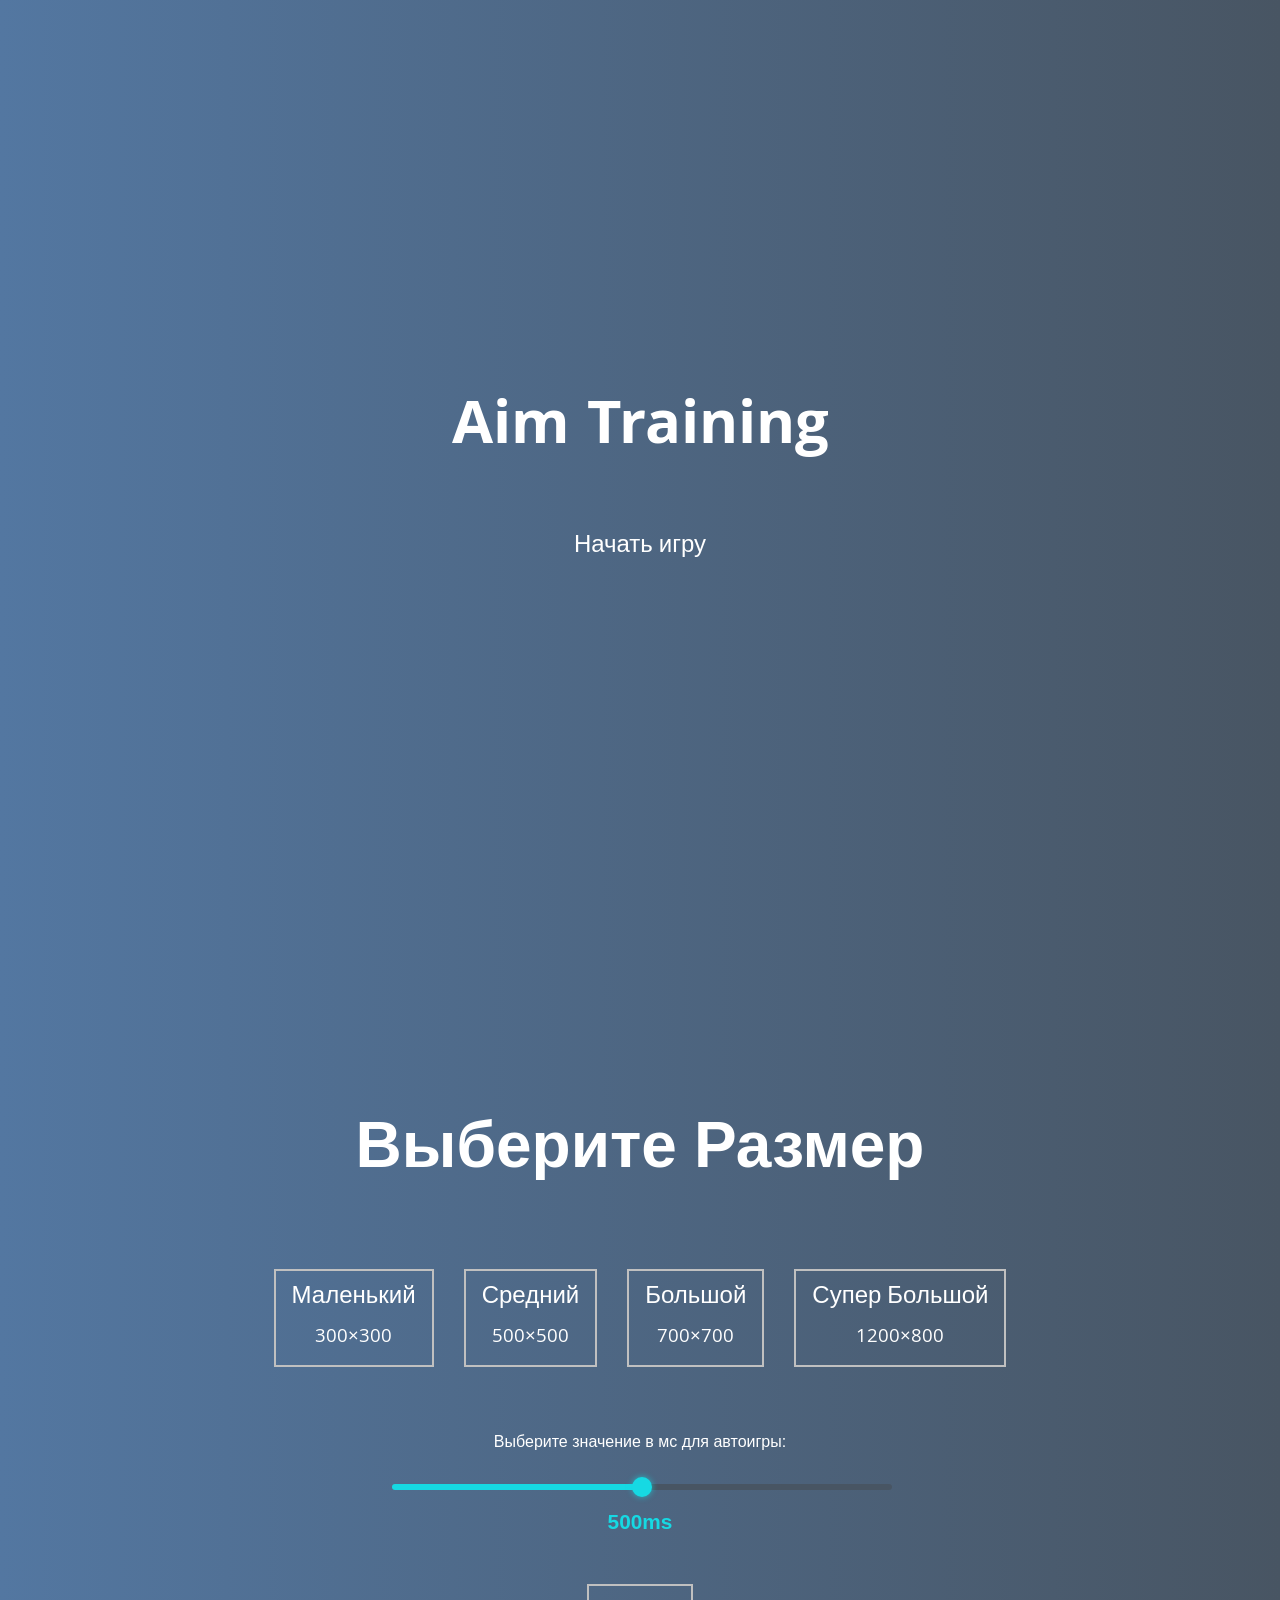
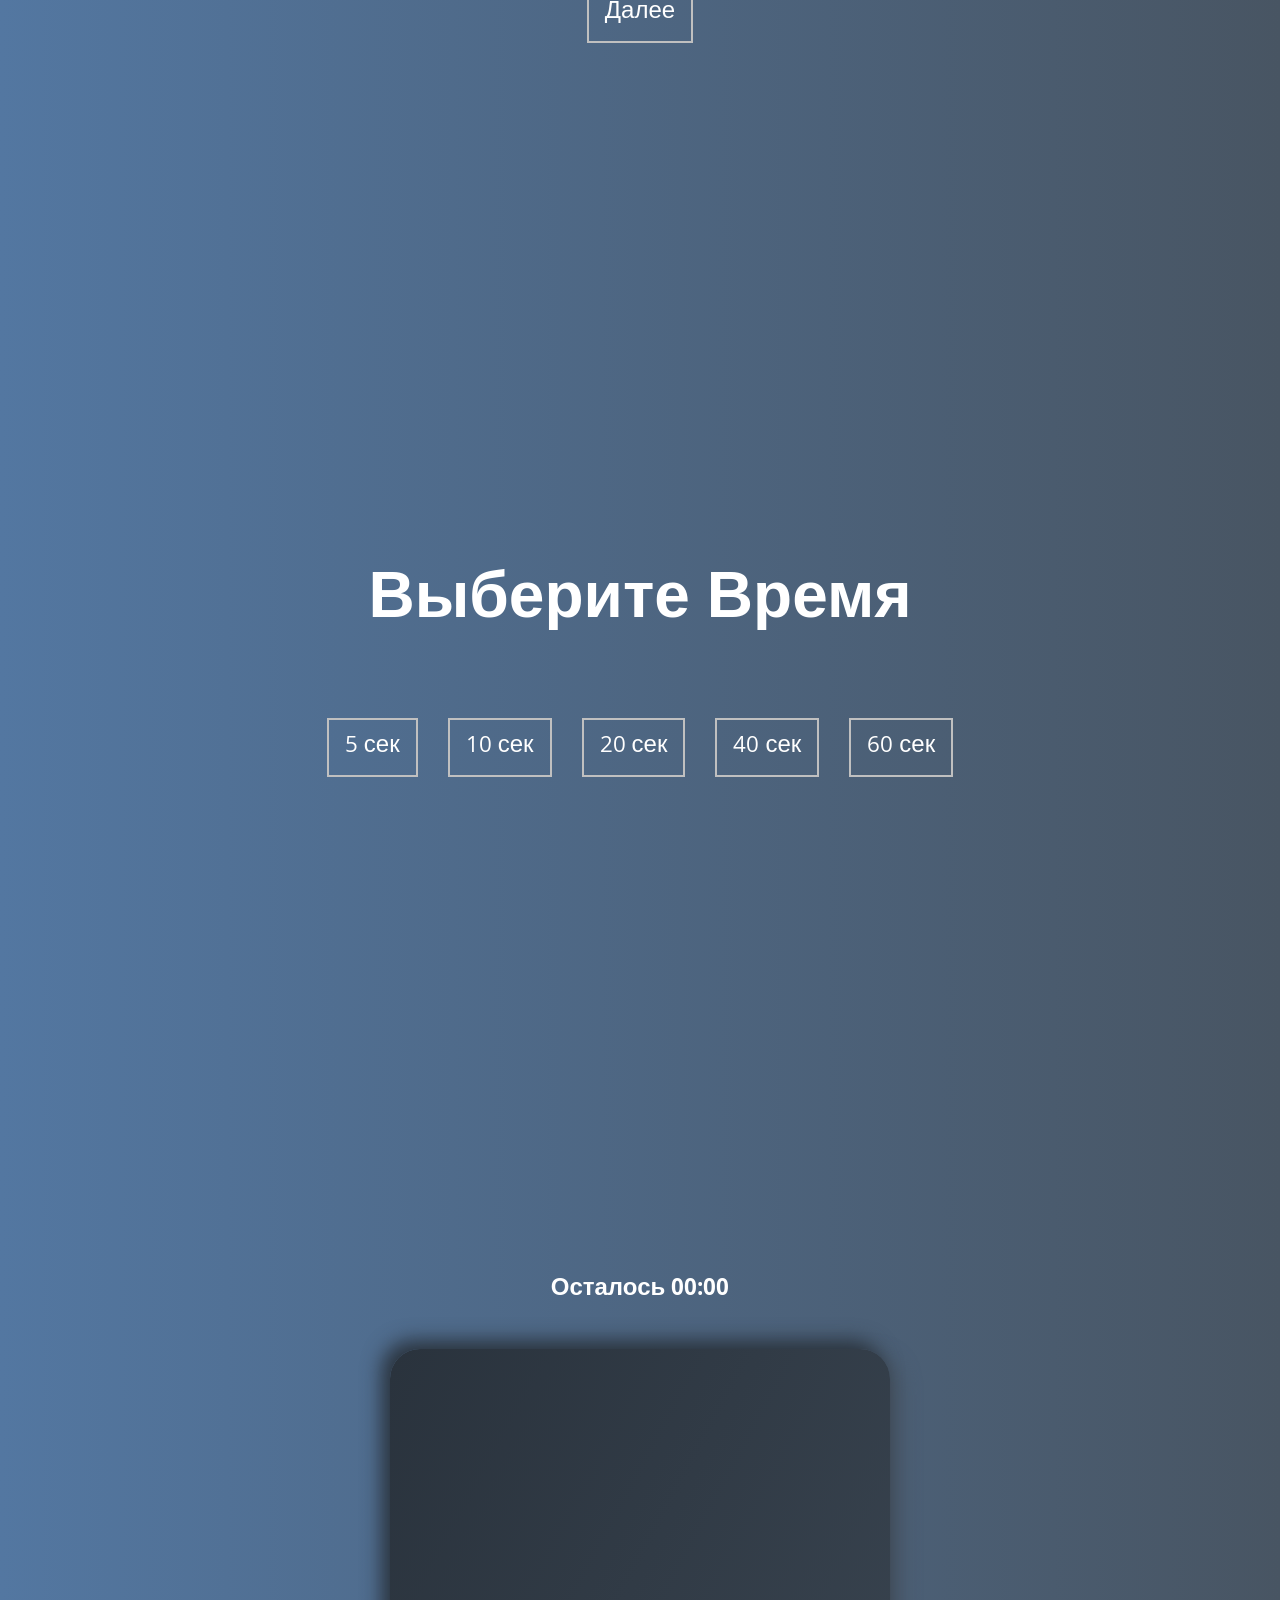
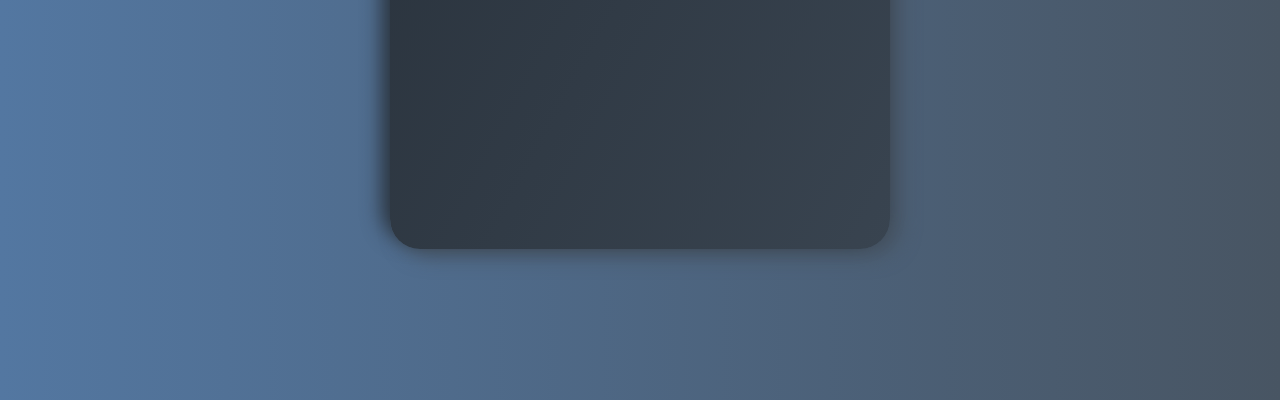
==== index.html @ f598f3a7 "create new project aim game" ====
<!DOCTYPE html>
<html lang="ru">
    <head>
        <meta charset="UTF-8">
        <meta name="viewport" content="width=device-width, initial-scale=1.0">
        <title>Game | Aim Training</title>
        <link rel="stylesheet" href="./css/main.css">
    </head>
    <body>
        <main class="main">

            <section class="screen">
                <h1 class="title_1">Aim Training</h1>
                <a href="#" class="link-start" id="start">Начать игру</a>
            </section>

            <section class="screen">
                <h1 class="title_1">Выберите Размер</h1>
                <ul class="list-time" id="size_list">
                    <li><button class="btn-size" data-width="300" data-height="300">Маленький<br><small>300×300</small></button></li>
                    <li><button class="btn-size" data-width="500" data-height="500">Средний<br><small>500×500</small></button></li>
                    <li><button class="btn-size" data-width="700" data-height="700">Большой<br><small>700×700</small></button></li>
                    <li><button class="btn-size" data-width="1200" data-height="800">Супер Большой<br><small>1200×800</small></button></li>
                </ul>
                <div class="range-container">
                    <label for="range-input">Выберите значение в мс для автоигры:</label>
                    <div>
                        <input class="range-inpt" type="range" id="range-input" min="0" max="1000" value="500">
                        <span class="range-val" id="range-value">500ms</span>
                    </div>
                </div>
                <button class="btn-next" id="btn_next">Далее</button>
            </section>

            <section class="screen">
                <h1 class="title_1">Выберите Время</h1>
                <ul class="list-time" id="time_list">
                    <li><button class="btn-time" data-time="5">5 сек</button></li>
                    <li><button class="btn-time" data-time="10">10 сек</button></li>
                    <li><button class="btn-time" data-time="20">20 сек</button></li>
                    <li><button class="btn-time" data-time="40">40 сек</button></li>
                    <li><button class="btn-time" data-time="60">60 сек</button></li>
                </ul>
            </section>

            <section class="screen">
                <div class="game-header">
                    <h2>Осталось <span id="time">00:00</span></h2>
                </div>
                <div class="board" id="board"></div>
            </section>

        </main>
        <script src="./js/main.js" type="module"></script>
    </body>
</html>
---- css/main.css ----
@import url("https://fonts.googleapis.com/css?family=Khula&display=swap");
* {
  box-sizing: border-box;
}

body {
  color: #fff;
  font-family: "Khula", sans-serif;
  height: 100vh;
  overflow: hidden;
  margin: 0;
  text-align: center;
}

a {
  color: #fff;
  text-decoration: none;
}

a:hover {
  color: #16D9E3;
}

.link-start {
  font-size: 1.5rem;
}

h1 {
  line-height: 1.4;
  font-size: 4rem;
}

.screen {
  display: flex;
  flex-direction: column;
  align-items: center;
  justify-content: center;
  height: 100vh;
  width: 100vw;
  padding: 20px;
  transition: margin 0.5s ease-out;
  background: linear-gradient(90deg, #5377a1 0%, #485563 100%);
}

.screen.up {
  margin-top: -100vh;
}

.list-time {
  display: flex;
  flex-wrap: wrap;
  justify-content: center;
  gap: 30px;
  list-style: none;
  padding: 0;
}

.btn-time,
.btn-next {
  background-color: transparent;
  border: 2px solid #C0C0C0;
  color: #fff;
  cursor: pointer;
  font-family: inherit;
  padding: 0.5rem 1rem;
  font-size: 1.5rem;
  transition: 0.3s all;
}

.btn-time:hover,
.btn-next:hover {
  border: 2px solid #1f7b80;
  color: #184f52;
  background-color: #b1ceca;
}

.btn-size {
  background-color: transparent;
  border: 2px solid #C0C0C0;
  color: #fff;
  cursor: pointer;
  font-family: inherit;
  padding: 0.5rem 1rem;
  font-size: 1.5rem;
  transition: 0.3s all;
}

.btn-size:hover,
.btn-size_active {
  border: 2px solid #1f7b80;
  color: #184f52;
  background-color: #b1ceca;
}

.hide {
  opacity: 0;
}

.primary {
  color: #16D9E3;
}

.game-header {
  display: flex;
  gap: 60px;
  margin-bottom: 20px;
}

.board {
  position: relative;
  background: linear-gradient(118.38deg, #29323C -4.6%, #485563 200.44%);
  box-shadow: -8px -8px 20px #2A333D, 10px 7px 20px #475462;
  border-radius: 30px;
  overflow: hidden;
  transition: width 0.3s ease, height 0.3s ease;
  width: 500px;
  height: 500px;
}

.circle {
  background: linear-gradient(90deg, #16D9E3 0%, #30C7EC 47%, #46AEF7 100%);
  position: absolute;
  border-radius: 50%;
  cursor: pointer;
}

.range-container {
  font-family: sans-serif;
  display: flex;
  flex-direction: column;
  align-items: center;
  gap: 25px;
  width: 500px;
  margin: 50px 0;
}

.range-val {
  font-weight: bold;
  font-size: 1.3rem;
  color: #16D9E3;
}

.range-container div {
  width: 100%;
}

.range-inpt {
  width: 100%;
  margin-bottom: 20px;
  -webkit-appearance: none;
  appearance: none;
  height: 6px;
  border-radius: 3px;
  background: linear-gradient(to right, #16D9E3 0%, #16D9E3 50%, #485563 50%, #485563 100%);
  outline: none;
  cursor: pointer;
}

.range-inpt::-webkit-slider-thumb {
  -webkit-appearance: none;
  appearance: none;
  width: 20px;
  height: 20px;
  border-radius: 50%;
  background: #16D9E3;
  box-shadow: 0 0 6px rgba(22, 217, 227, 0.7);
  cursor: pointer;
  transition: background 0.2s;
}

.range-inpt::-webkit-slider-thumb:hover {
  background: #30C7EC;
}

.range-inpt::-moz-range-thumb {
  width: 20px;
  height: 20px;
  border-radius: 50%;
  background: #16D9E3;
  box-shadow: 0 0 6px rgba(22, 217, 227, 0.7);
  cursor: pointer;
  border: none;
}

.range-inpt::-moz-range-track {
  height: 6px;
  border-radius: 3px;
  background: #485563;
}/*# sourceMappingURL=main.css.map */
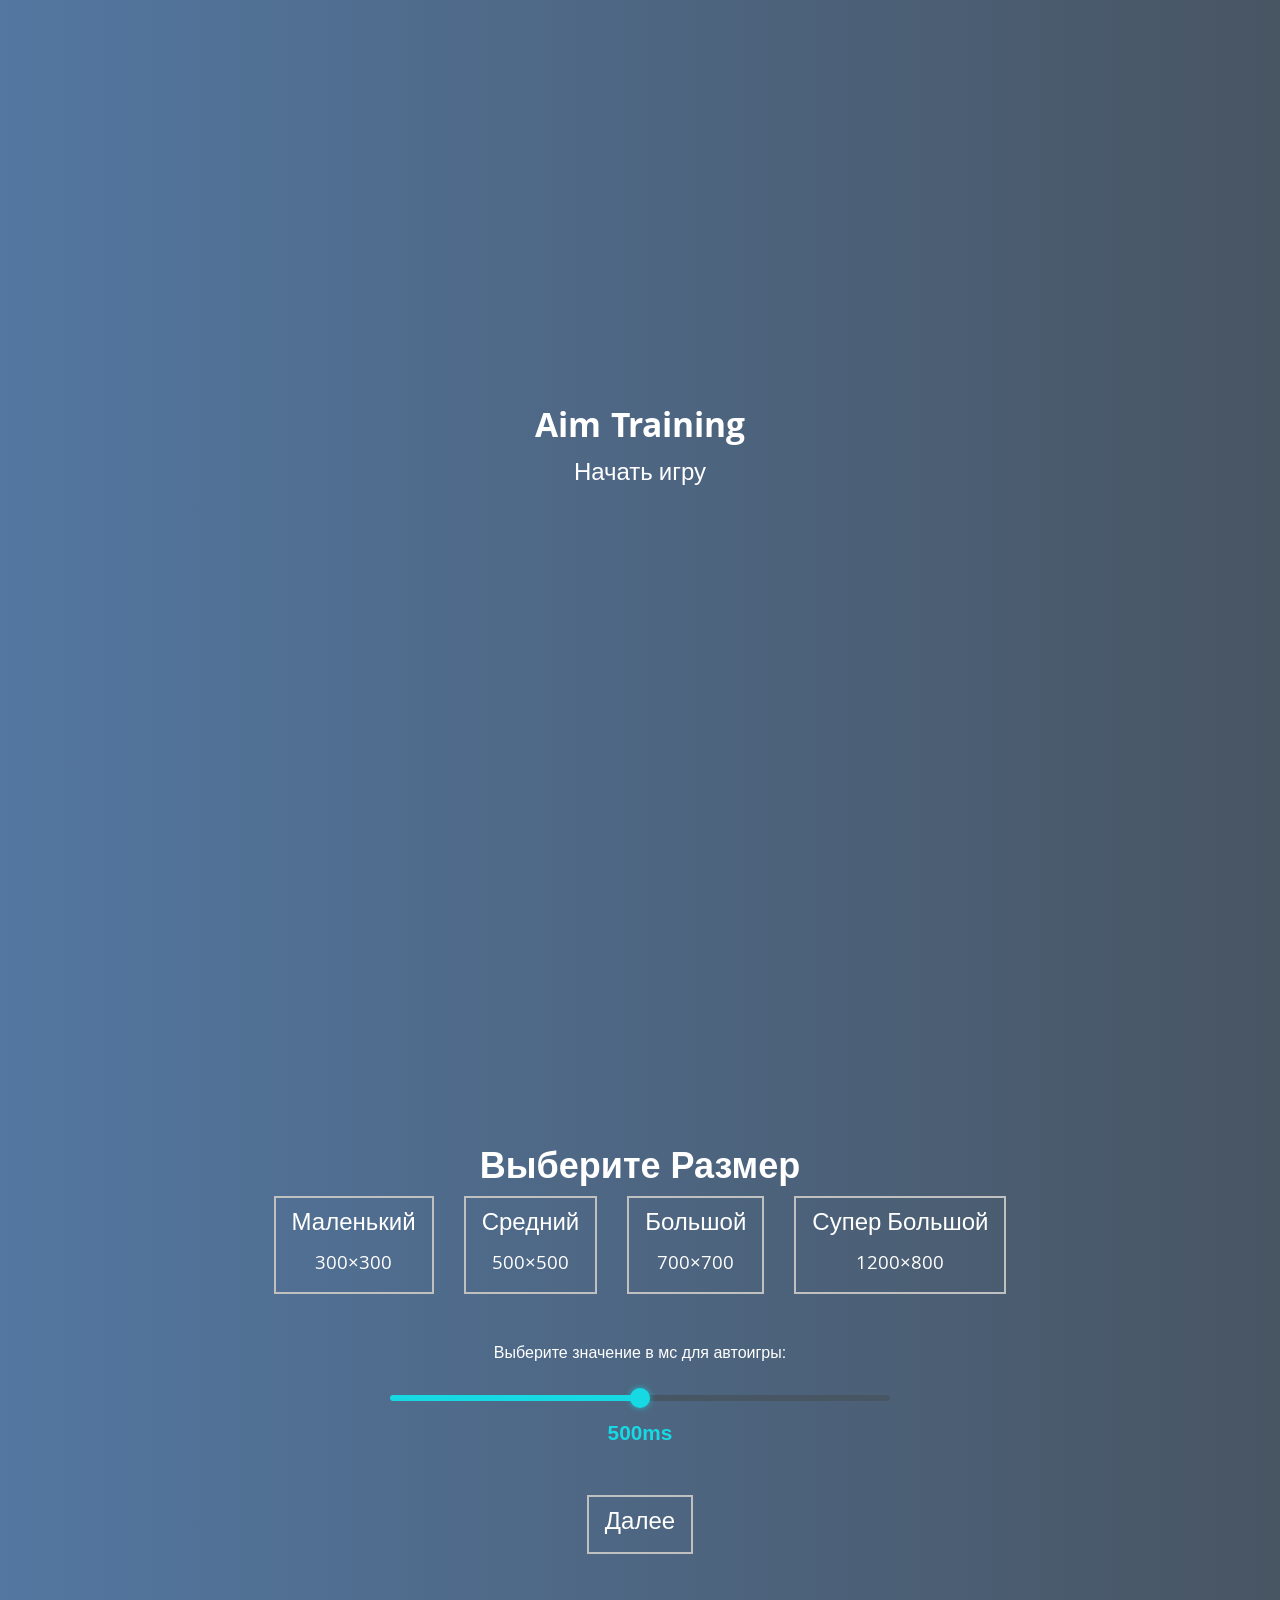
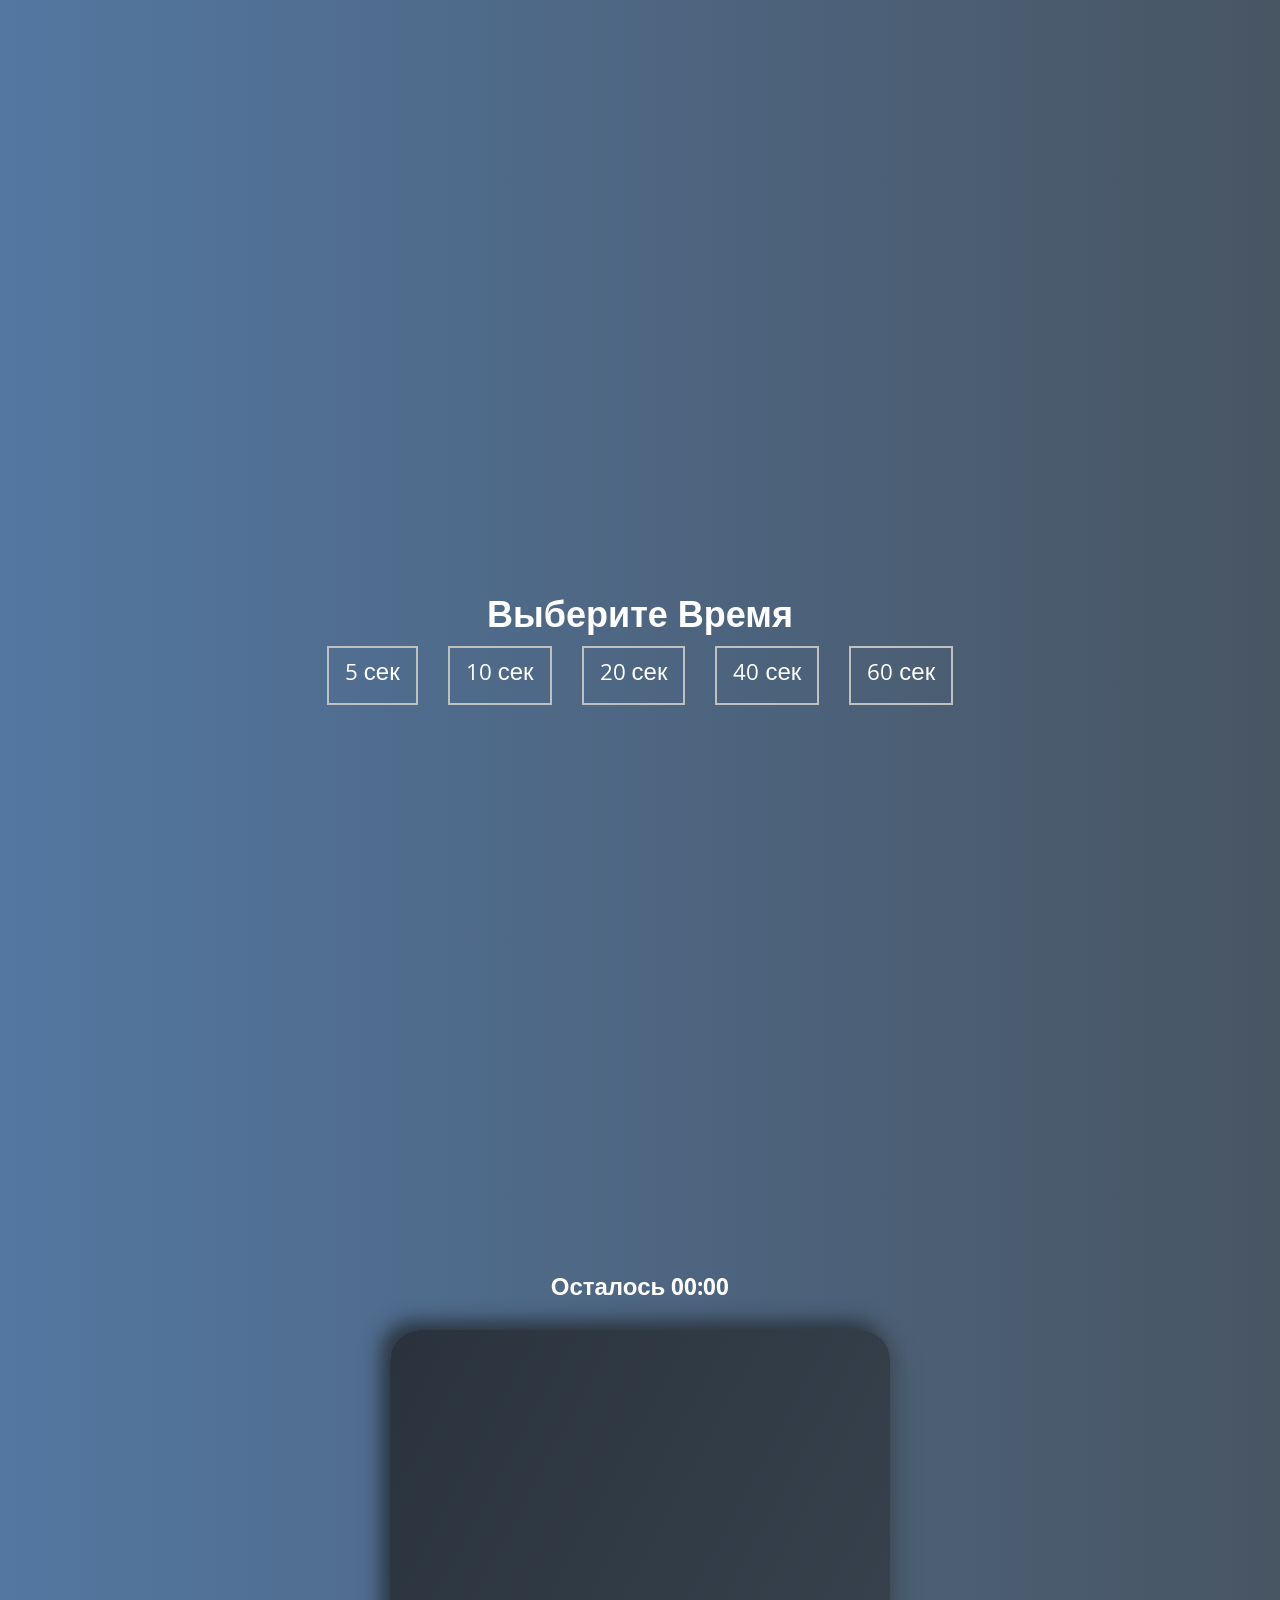
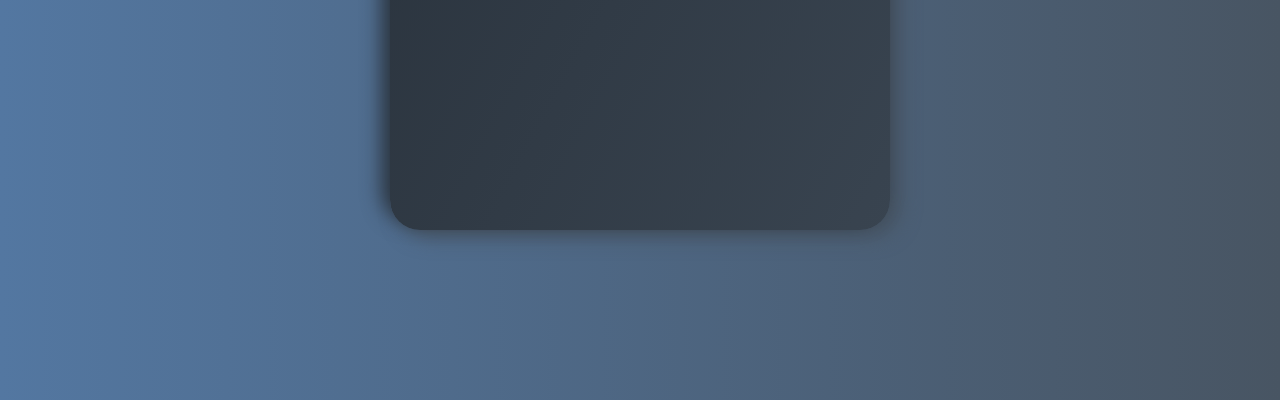
==== commit 4734a328: "Add new block Results and create file results_list.js" ====
--- a/index.html
+++ b/index.html
@@ -47,7 +47,8 @@
                 <div class="game-header">
                     <h2>Осталось <span id="time">00:00</span></h2>
                 </div>
-                <div class="board" id="board"></div>
+                <div class="board" id="board">
+                </div>
             </section>
 
         </main>
--- a/css/main.css
+++ b/css/main.css
@@ -1,6 +1,7 @@
 @import url("https://fonts.googleapis.com/css?family=Khula&display=swap");
 * {
   box-sizing: border-box;
+  margin: 0;
 }
 
 body {
@@ -28,6 +29,15 @@
 h1 {
   line-height: 1.4;
   font-size: 4rem;
+}
+
+.title_1 {
+  font-size: 36px;
+}
+
+.header {
+  padding: 30px 0;
+  background: linear-gradient(90deg, #415d7e 0%, #2b333b 100%);
 }
 
 .screen {
@@ -186,4 +196,38 @@
   height: 6px;
   border-radius: 3px;
   background: #485563;
+}
+
+.btn-results,
+.btn-restart {
+  padding: 8px 22px;
+  background: #718ba4;
+  font-size: 17px;
+  color: #fff;
+  letter-spacing: 0.6px;
+  border: none;
+  border-radius: 10px;
+  max-width: 230px;
+}
+
+.board {
+  display: flex;
+  flex-direction: column;
+  gap: 28px;
+  align-items: center;
+  justify-content: center;
+}
+
+.results__list {
+  list-style: none;
+  padding-left: 0;
+  width: 600px;
+  margin-bottom: 40px;
+}
+
+.results__item {
+  display: flex;
+  justify-content: space-between;
+  border: 1px solid #fff;
+  padding: 5px 10px;
 }/*# sourceMappingURL=main.css.map */
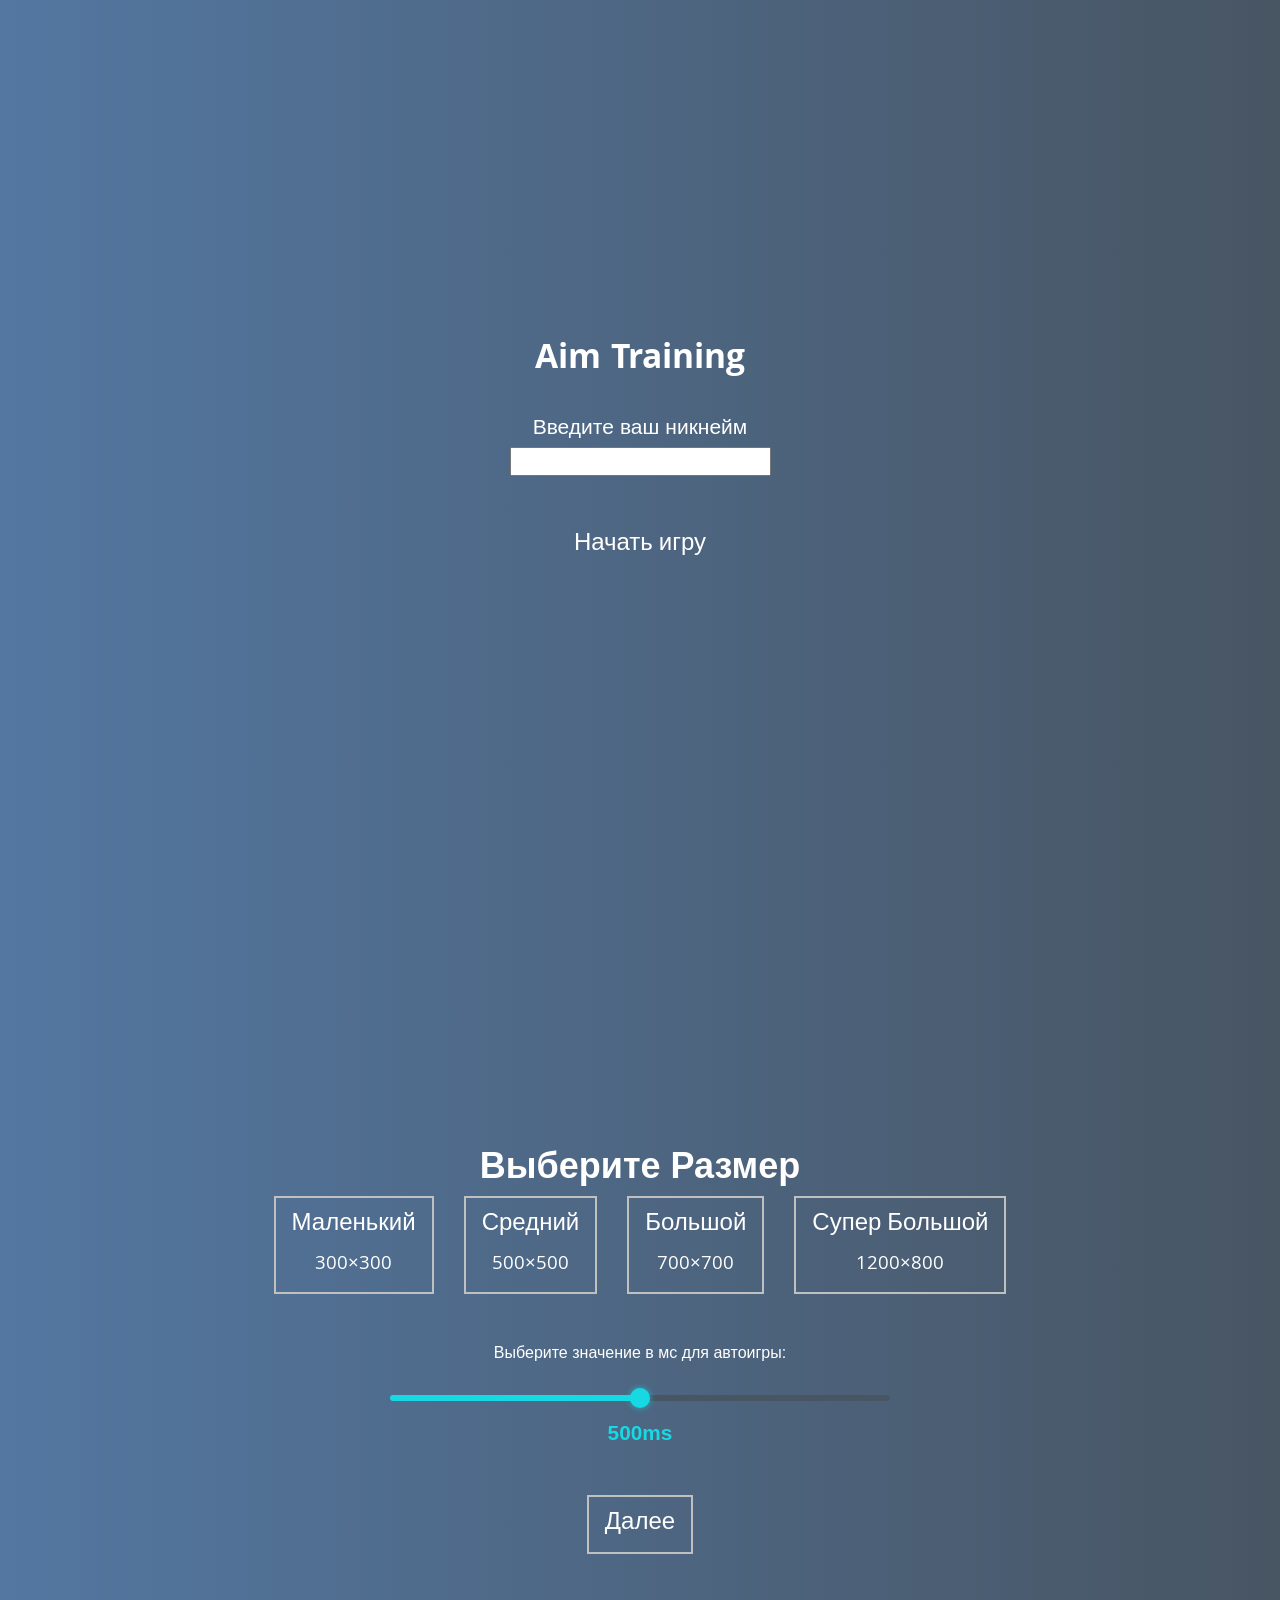
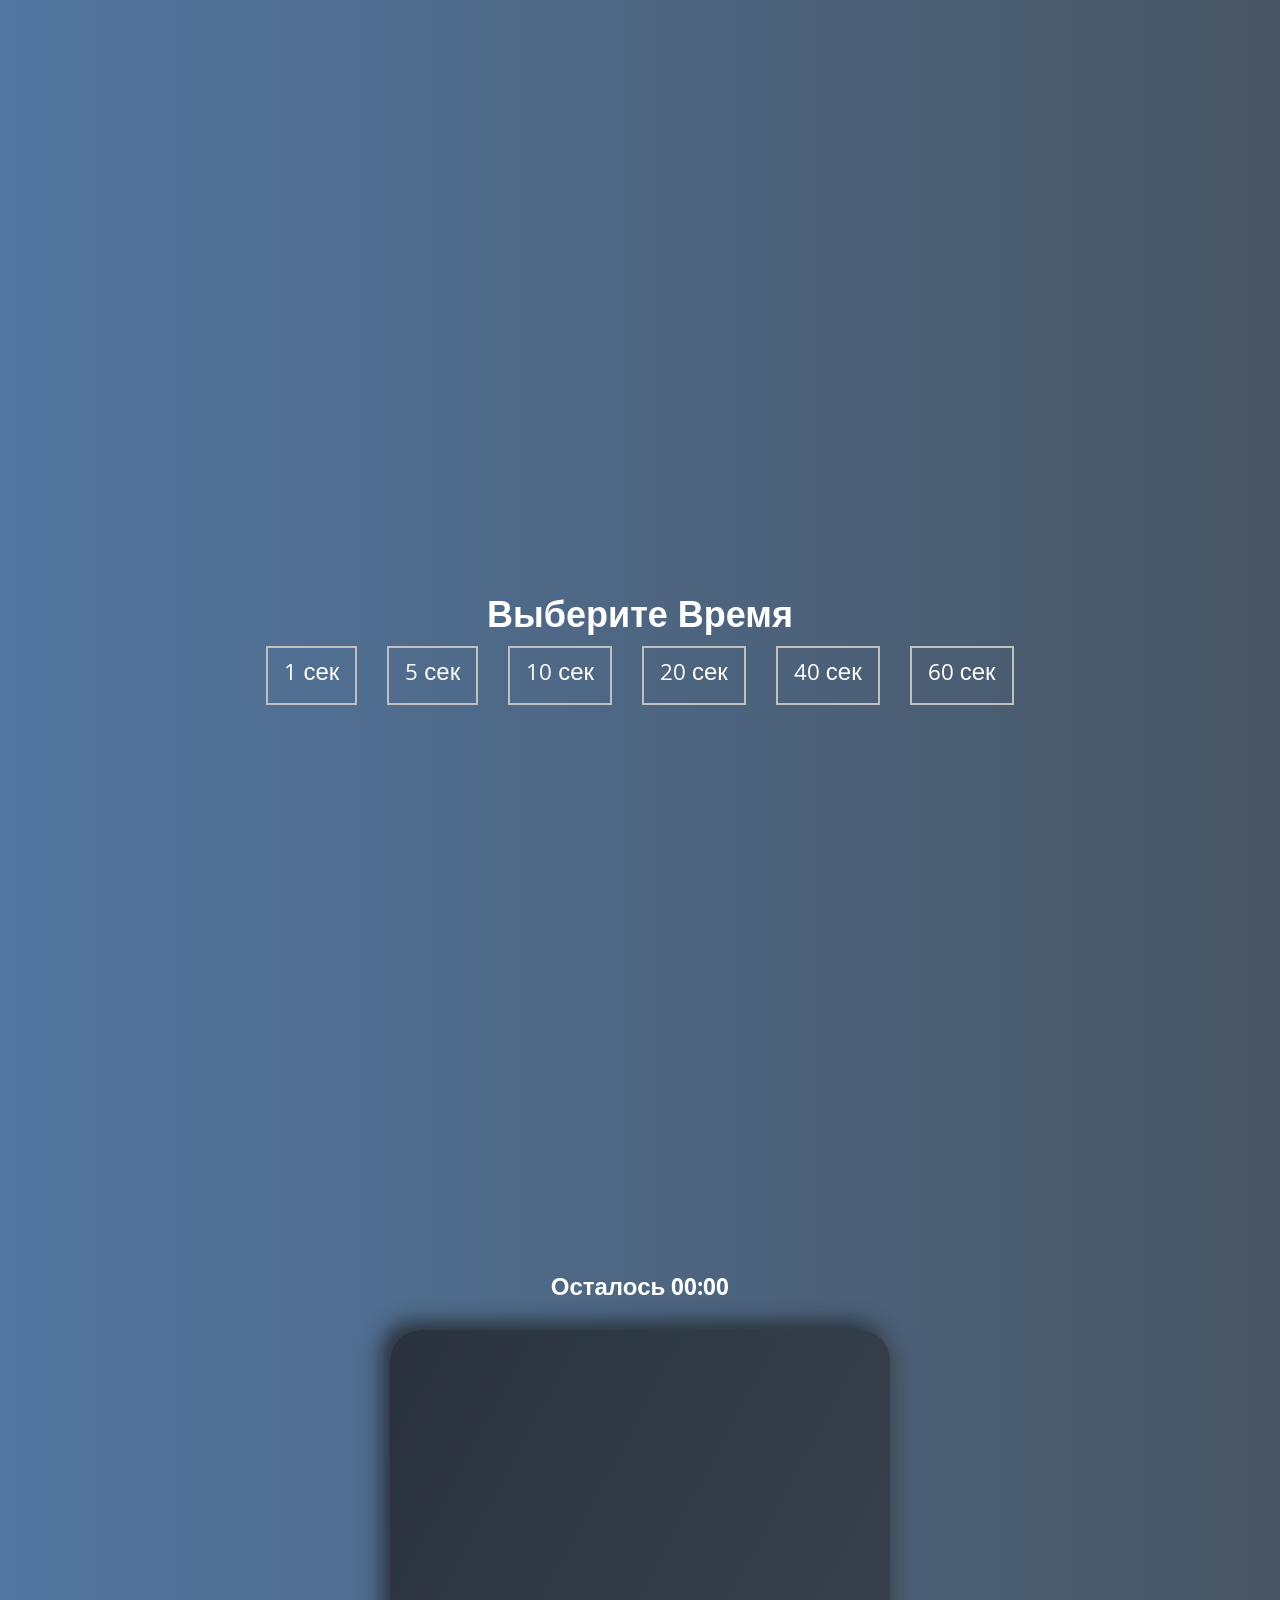
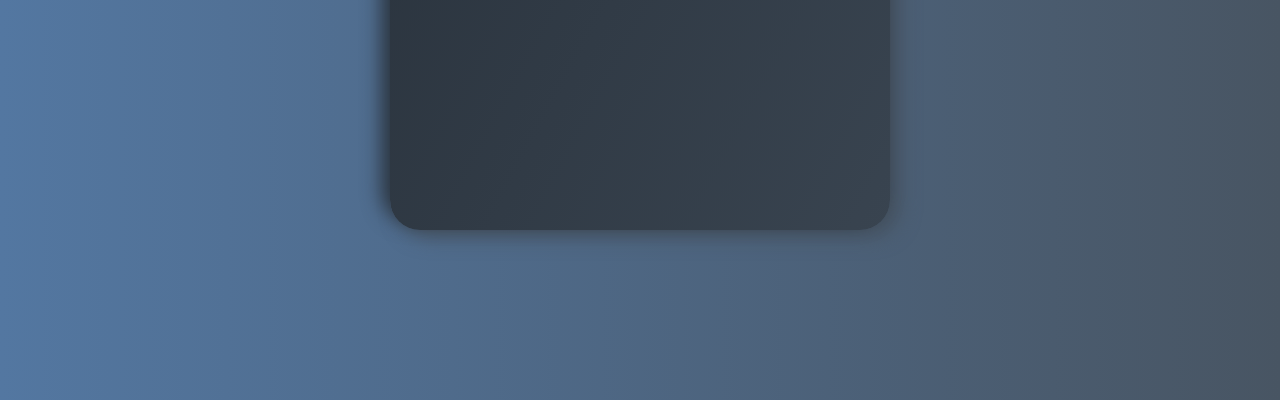
==== commit 9866953f: "add nicknames and button play again" ====
--- a/index.html
+++ b/index.html
@@ -10,22 +10,36 @@
         <main class="main">
 
             <section class="screen">
-                <h1 class="title_1">Aim Training</h1>
+                <div class="heading">
+                    <h1 class="title_1">Aim Training</h1>
+                </div>
+                <div class="inpt-group">
+                    <label for='inpt-nickname'>Введите ваш никнейм</label>
+                    <input type="text" id="inpt-nickname">
+                </div>
+
                 <a href="#" class="link-start" id="start">Начать игру</a>
             </section>
 
             <section class="screen">
                 <h1 class="title_1">Выберите Размер</h1>
                 <ul class="list-time" id="size_list">
-                    <li><button class="btn-size" data-width="300" data-height="300">Маленький<br><small>300×300</small></button></li>
-                    <li><button class="btn-size" data-width="500" data-height="500">Средний<br><small>500×500</small></button></li>
-                    <li><button class="btn-size" data-width="700" data-height="700">Большой<br><small>700×700</small></button></li>
-                    <li><button class="btn-size" data-width="1200" data-height="800">Супер Большой<br><small>1200×800</small></button></li>
+                    <li><button class="btn-size" data-width="300"
+                            data-height="300">Маленький<br><small>300×300</small></button></li>
+                    <li><button class="btn-size" data-width="500"
+                            data-height="500">Средний<br><small>500×500</small></button></li>
+                    <li><button class="btn-size" data-width="700"
+                            data-height="700">Большой<br><small>700×700</small></button></li>
+                    <li><button class="btn-size" data-width="1200"
+                            data-height="800">Супер
+                            Большой<br><small>1200×800</small></button></li>
                 </ul>
                 <div class="range-container">
-                    <label for="range-input">Выберите значение в мс для автоигры:</label>
+                    <label for="range-input">Выберите значение в мс для
+                        автоигры:</label>
                     <div>
-                        <input class="range-inpt" type="range" id="range-input" min="0" max="1000" value="500">
+                        <input class="range-inpt" type="range" id="range-input"
+                            min="0" max="1000" value="500">
                         <span class="range-val" id="range-value">500ms</span>
                     </div>
                 </div>
@@ -35,11 +49,18 @@
             <section class="screen">
                 <h1 class="title_1">Выберите Время</h1>
                 <ul class="list-time" id="time_list">
-                    <li><button class="btn-time" data-time="5">5 сек</button></li>
-                    <li><button class="btn-time" data-time="10">10 сек</button></li>
-                    <li><button class="btn-time" data-time="20">20 сек</button></li>
-                    <li><button class="btn-time" data-time="40">40 сек</button></li>
-                    <li><button class="btn-time" data-time="60">60 сек</button></li>
+                    <li><button class="btn-time" data-time="1">1
+                            сек</button></li>
+                    <li><button class="btn-time" data-time="5">5
+                            сек</button></li>
+                    <li><button class="btn-time" data-time="10">10
+                            сек</button></li>
+                    <li><button class="btn-time" data-time="20">20
+                            сек</button></li>
+                    <li><button class="btn-time" data-time="40">40
+                            сек</button></li>
+                    <li><button class="btn-time" data-time="60">60
+                            сек</button></li>
                 </ul>
             </section>
 
--- a/css/main.css
+++ b/css/main.css
@@ -208,6 +208,7 @@
   border: none;
   border-radius: 10px;
   max-width: 230px;
+  margin-bottom: 20px;
 }
 
 .board {
@@ -230,4 +231,42 @@
   justify-content: space-between;
   border: 1px solid #fff;
   padding: 5px 10px;
+}
+
+.results__table {
+  margin-bottom: 50px;
+}
+
+td,
+th {
+  border: 1px solid #ccc;
+  padding: 6px 16px;
+}
+
+table {
+  border-collapse: collapse;
+  width: 100%;
+}
+
+.btn {
+  cursor: pointer;
+}
+
+.heading {
+  flex-basis: 120px;
+  display: flex;
+  justify-content: flex-start;
+}
+
+.inpt-group {
+  display: flex;
+  flex-direction: column;
+  margin-top: -43px;
+  margin-bottom: 50px;
+}
+.inpt-group label {
+  font-size: 21px;
+}
+.inpt-group input {
+  font-size: 20px;
 }/*# sourceMappingURL=main.css.map */
